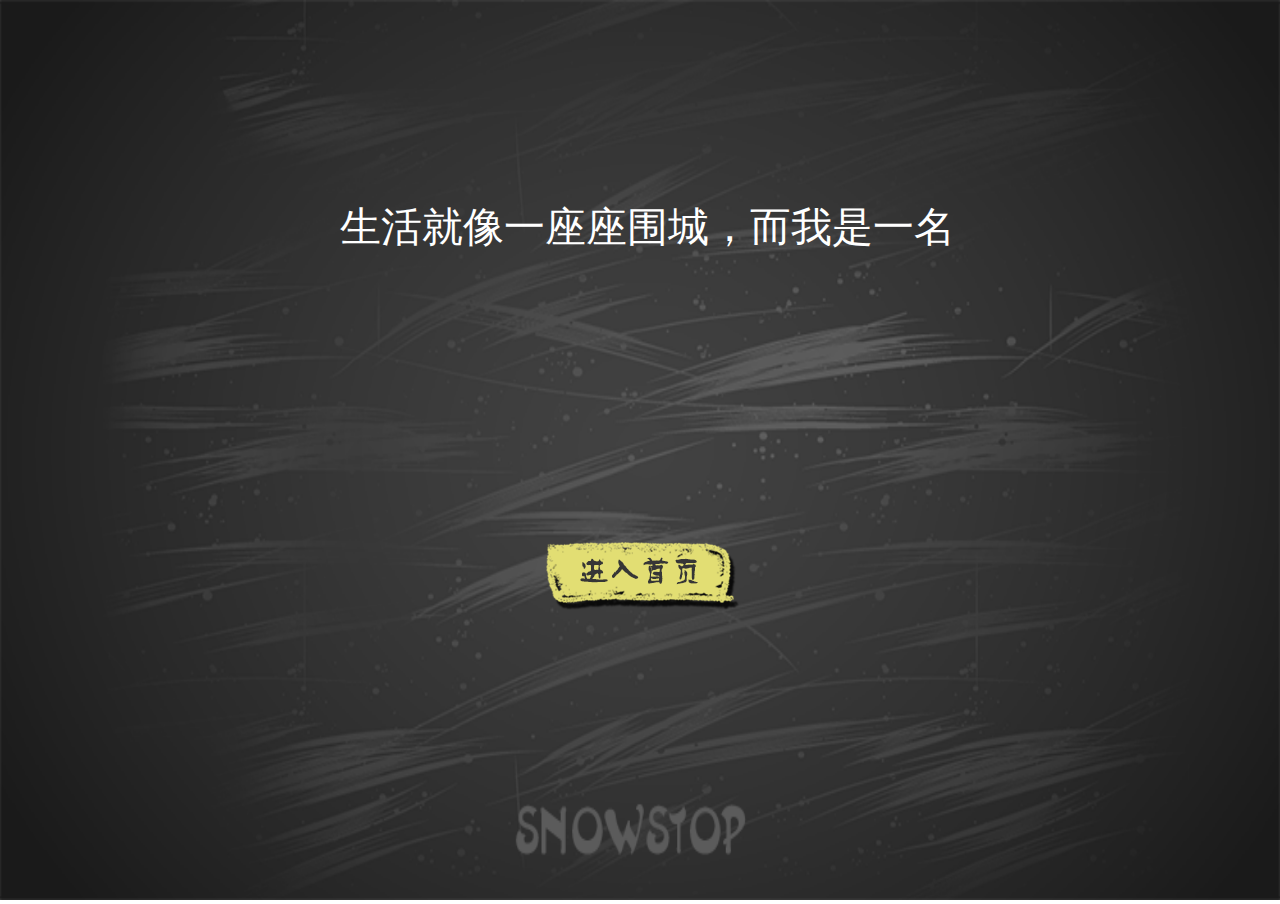
==== index.html @ 5cf8e104 "Update index.html" ====
<!DOCTYPE HTML PUBLIC "-//W3C//DTD HTML 4.01//EN" "http://www.w3.org/TR/html4/strict.dtd">
<html>
<head>
<meta http-equiv="Content-Type" content="text/html; charset=utf-8">
<title>无标题文档</title>

	<link href="image/title3.ico" rel="icon" type="image/x-icon" />

<style>
*{margin:0;padding:0;}
html{ overflow:hidden;}
#cav{background:#000 url(image/bk3.png) no-repeat;background-size:100% 100%; cursor:url(image/fenbi3.cur),auto; }
#kaitou p{font:41px '方正呐喊体';color:#fff;position:absolute;top:200px;left:50%;margin-left:-300px;}
#kaitou a{position:absolute;top:60%;left:50%;margin-left:-105px;width:210px;height:70px;background:url(image/in.png) no-repeat 50% 50%; text-indent:-999999em; }
#kaitou a:active{background:url(image/in-active.png) no-repeat 50% 50%;}
</style>
<script>
window.onload=function(){
	var oC=document.getElementById('cav');
	var gd=oC.getContext('2d');
	
	var winW=document.documentElement.clientWidth;
	var winH=document.documentElement.clientHeight;
	oC.width=winW;
	oC.height=winH;

	oC.onmousedown=function(ev){
		var x=ev.clientX-oC.offsetLeft;
		var y=ev.clientY-oC.offsetLeft+8;
		gd.beginPath();
		gd.moveTo(x,y)
		
		document.onmousemove=function(ev){
			var x=ev.clientX-oC.offsetLeft;
			var y=ev.clientY-oC.offsetLeft+8;
			
			gd.lineTo(x,y);
			gd.strokeStyle='rgba(255, 255, 255, .2)';
			gd.lineWidth='5';

			gd.stroke();
		}
		document.onmouseup=function(){
			document.onmousemove=document.onmouseup=null;
		}
		return false;
	}
}
</script>
</head>

<body>
<div id="kaitou">
    <canvas id="cav" width="700" height="600"></canvas>
    <p>生活就像一座座围城，而我是一名</p>
    <a href="javascript:;">进入首页</a>
</div>
</body>
</html>
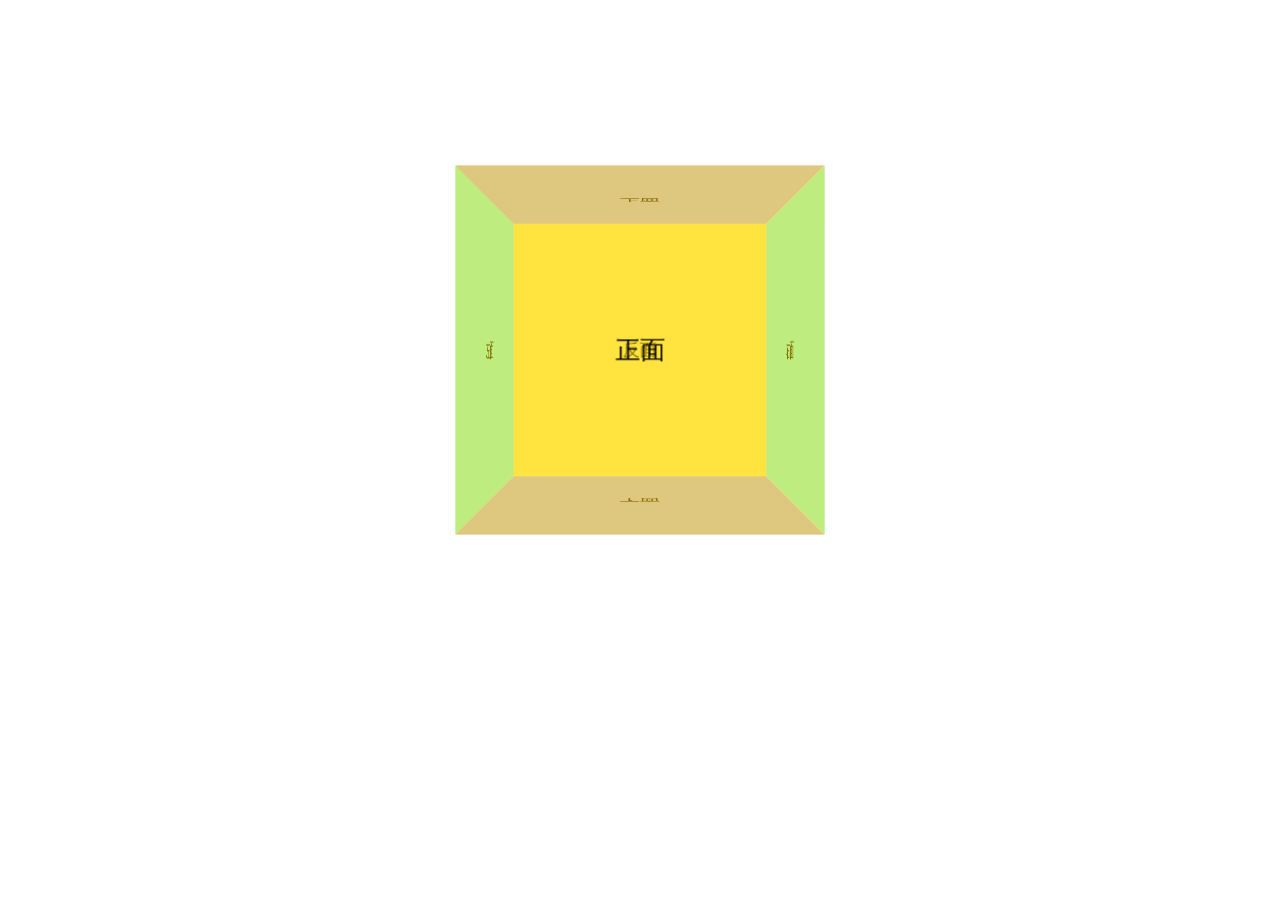
==== commit 728994f0: "log" ====
--- a/index.html
+++ b/index.html
@@ -3,57 +3,27 @@
 <head>
 <meta http-equiv="Content-Type" content="text/html; charset=utf-8">
 <title>无标题文档</title>
-
-	<link href="image/title3.ico" rel="icon" type="image/x-icon" />
-
 <style>
-*{margin:0;padding:0;}
-html{ overflow:hidden;}
-#cav{background:#000 url(image/bk3.png) no-repeat;background-size:100% 100%; cursor:url(image/fenbi3.cur),auto; }
-#kaitou p{font:41px '方正呐喊体';color:#fff;position:absolute;top:200px;left:50%;margin-left:-300px;}
-#kaitou a{position:absolute;top:60%;left:50%;margin-left:-105px;width:210px;height:70px;background:url(image/in.png) no-repeat 50% 50%; text-indent:-999999em; }
-#kaitou a:active{background:url(image/in-active.png) no-repeat 50% 50%;}
+#box{position:relative;margin:200px auto;width:300px;height:300px; -webkit-transform-style:preserve-3d; -webkit-transition:3s all linear; -webkit-transform: perspective(800px) rotateX(0deg) rotateY(0deg)}
+#box div{width:100%;height:100%;text-align:center;font:20px/300px '微软雅黑';position:absolute;top:0;left:0;}
+#box .f{background:rgba(255,217,0,0.5);-webkit-transform:translateZ(-150px);}
+#box .top{background:rgba(123,111,255,0.5);-webkit-transform:translate(0,-150px) rotateX(90deg);}
+#box .bottom{background:rgba(123,111,255,0.5);-webkit-transform:translate(0,150px) rotateX(-90deg);}
+#box .left{background:rgba(0,255,255,0.5);-webkit-transform:translate(-150px,0px) rotateY(90deg);}
+#box .right{background:rgba(0,255,255,0.5);-webkit-transform:translate(150px,0px) rotateY(-90deg);}
+#box .z{background:rgba(255,217,0,0.5);-webkit-transform:translateZ(150px);}
+#box:active{-webkit-transform: perspective(800px) rotateX(360deg) rotateY(-360deg)}
 </style>
-<script>
-window.onload=function(){
-	var oC=document.getElementById('cav');
-	var gd=oC.getContext('2d');
-	
-	var winW=document.documentElement.clientWidth;
-	var winH=document.documentElement.clientHeight;
-	oC.width=winW;
-	oC.height=winH;
-
-	oC.onmousedown=function(ev){
-		var x=ev.clientX-oC.offsetLeft;
-		var y=ev.clientY-oC.offsetLeft+8;
-		gd.beginPath();
-		gd.moveTo(x,y)
-		
-		document.onmousemove=function(ev){
-			var x=ev.clientX-oC.offsetLeft;
-			var y=ev.clientY-oC.offsetLeft+8;
-			
-			gd.lineTo(x,y);
-			gd.strokeStyle='rgba(255, 255, 255, .2)';
-			gd.lineWidth='5';
-
-			gd.stroke();
-		}
-		document.onmouseup=function(){
-			document.onmousemove=document.onmouseup=null;
-		}
-		return false;
-	}
-}
-</script>
 </head>
 
 <body>
-<div id="kaitou">
-    <canvas id="cav" width="700" height="600"></canvas>
-    <p>生活就像一座座围城，而我是一名</p>
-    <a href="javascript:;">进入首页</a>
+<div id="box">
+	<div class="z">正面</div>
+	<div class="f">反面</div>
+	<div class="left">左面</div>
+	<div class="right">右面</div>
+	<div class="top">上面</div>
+	<div class="bottom">下面</div>
 </div>
 </body>
 </html>
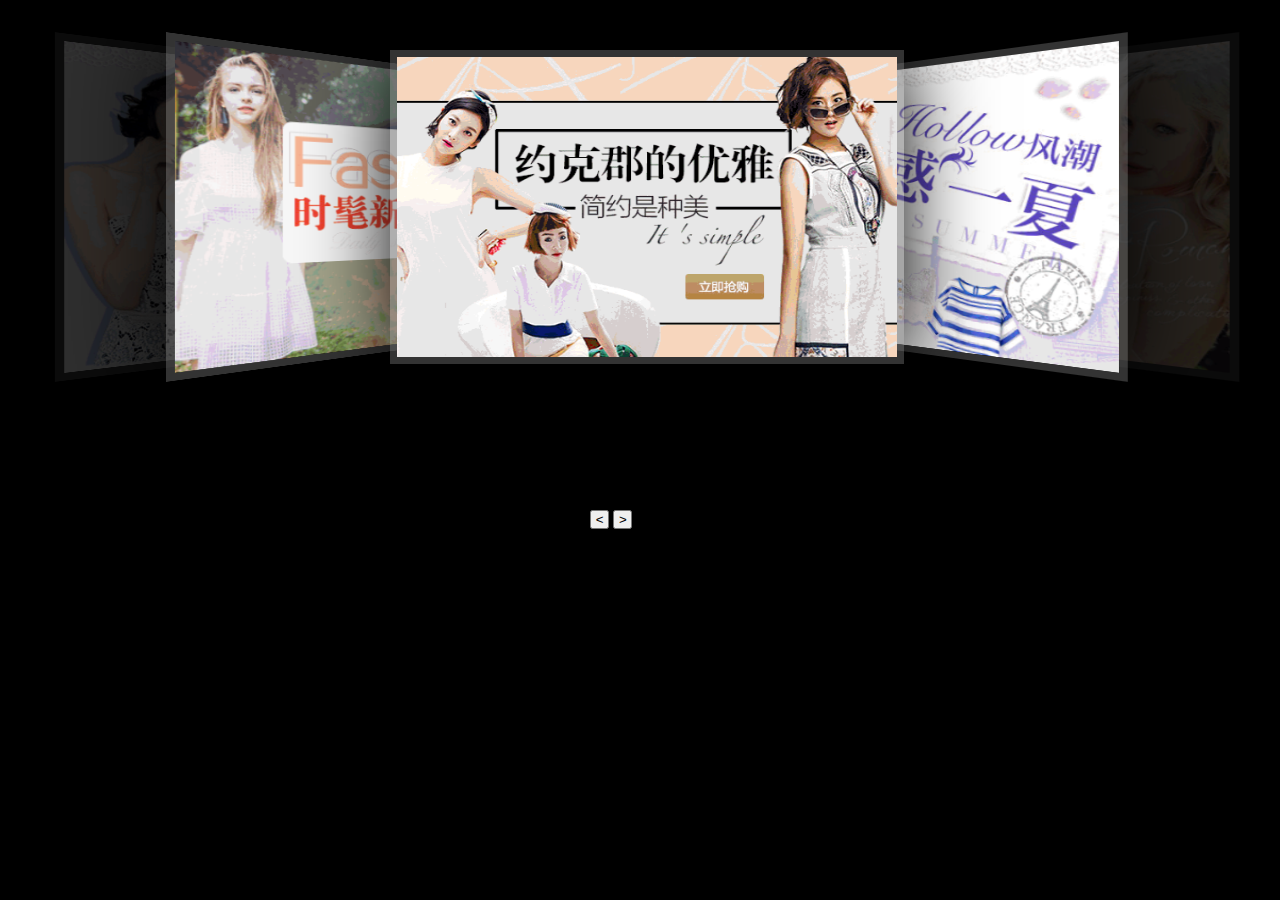
==== commit aaf0dc89: "log" ====
--- a/index.html
+++ b/index.html
@@ -4,26 +4,83 @@
 <meta http-equiv="Content-Type" content="text/html; charset=utf-8">
 <title>无标题文档</title>
 <style>
-#box{position:relative;margin:200px auto;width:300px;height:300px; -webkit-transform-style:preserve-3d; -webkit-transition:3s all linear; -webkit-transform: perspective(800px) rotateX(0deg) rotateY(0deg)}
-#box div{width:100%;height:100%;text-align:center;font:20px/300px '微软雅黑';position:absolute;top:0;left:0;}
-#box .f{background:rgba(255,217,0,0.5);-webkit-transform:translateZ(-150px);}
-#box .top{background:rgba(123,111,255,0.5);-webkit-transform:translate(0,-150px) rotateX(90deg);}
-#box .bottom{background:rgba(123,111,255,0.5);-webkit-transform:translate(0,150px) rotateX(-90deg);}
-#box .left{background:rgba(0,255,255,0.5);-webkit-transform:translate(-150px,0px) rotateY(90deg);}
-#box .right{background:rgba(0,255,255,0.5);-webkit-transform:translate(150px,0px) rotateY(-90deg);}
-#box .z{background:rgba(255,217,0,0.5);-webkit-transform:translateZ(150px);}
-#box:active{-webkit-transform: perspective(800px) rotateX(360deg) rotateY(-360deg)}
+*{margin:0;padding:0; list-style:none;}
+body{background:#000;}
+#div1{width:100px;margin:20px auto; }
+#box{width:100%;position:relative;margin:50px auto;height:410px;_background:#333;}
+#box ul{width:500px;position:absolute;top:0;left:50%;margin-left:-250px;}
+#box li{ box-shadow:0 0 80px #000;position:absolute;left:0;top:0;width:500px;height:300px;border:7px solid rgba(102,102,102,.5); float:left;  -webkit-transform-style:preserve-3d; -webkit-transition:.5s all ease;opacity:0;}
+#box li img{width:100%;height:100%;}
+#box li.cur{opacity:1; z-index:5;}
+#box li.l1{-webkit-transform:perspective(800px) translateZ(-100px) translateX(-250px) rotateY(45deg);opacity:1; z-index:4;}
+#box li.r1{-webkit-transform:perspective(800px) translateZ(-100px) translateX(250px) rotateY(-45deg);opacity:1; z-index:4;}
+#box li.l2{-webkit-transform:perspective(800px) translateZ(-100px) translateX(-350px) rotateY(45deg);opacity:.2; z-index:3;}
+#box li.r2{-webkit-transform:perspective(800px) translateZ(-100px) translateX(350px) rotateY(-45deg);opacity:.2; z-index:3;}
 </style>
+<script>
+window.onload=function(){
+	var oPrev=document.getElementById('prev');
+	var oNext=document.getElementById('next');
+	var aLi = document.querySelectorAll('#box ul li');
+	var aClass=[];
+	var bOk=false;
+	
+	for(var i=0;i<aLi.length;i++){
+		aClass[i]=aLi[i].className;
+	}
+	
+	oNext.onclick=function(){
+		if(bOk) return;
+		bOk=true;
+		aClass.unshift(aClass.pop());
+		tab();
+	}
+	oPrev.onclick=function(){
+		if(bOk) return;
+		bOk=true;
+		aClass.push(aClass.shift());
+		tab();
+	}
+	
+	function tab(){
+		var oCur=document.querySelector('li.cur');
+		for(var i=0;i<aLi.length;i++){
+			aLi[i].className=aClass[i];
+		}
+		function tranEnd(){
+			oCur.removeEventListener('transitionend',tranEnd,false);
+			bOk=false;
+		}
+		oCur.addEventListener('transitionend',tranEnd,false);
+	}
+}
+
+
+</script>
 </head>
 
 <body>
 <div id="box">
-	<div class="z">正面</div>
-	<div class="f">反面</div>
-	<div class="left">左面</div>
-	<div class="right">右面</div>
-	<div class="top">上面</div>
-	<div class="bottom">下面</div>
+    <ul>
+        <li class="l2"><img src="img/img1.png"/></li>
+        <li class="l1"><img src="img/img3.png"/></li>
+        <li class="cur"><img src="img/img2.png"/></li>
+        <li class="r1"><img src="img/img1.png"/></li>
+        <li class="r2"><img src="img/img3.png"/></li>
+        <li ><img src="img/img4.png"/></li>
+        <li ><img src="img/img5.png"/></li>
+        <li ><img src="img/pic1.jpg"/></li>
+        <li ><img src="img/pic2.jpg"/></li>
+        <li ><img src="img/pic3.jpg"/></li>
+        <li ><img src="img/pic4.jpg"/></li>
+        <li ><img src="img/pic5.jpg"/></li>
+    </ul>
 </div>
+<div id="div1">
+    <input type="button" value=" < " id="prev"/>
+    <input type="button" value=" > " id="next"/>
+</div>
+
 </body>
 </html>
+
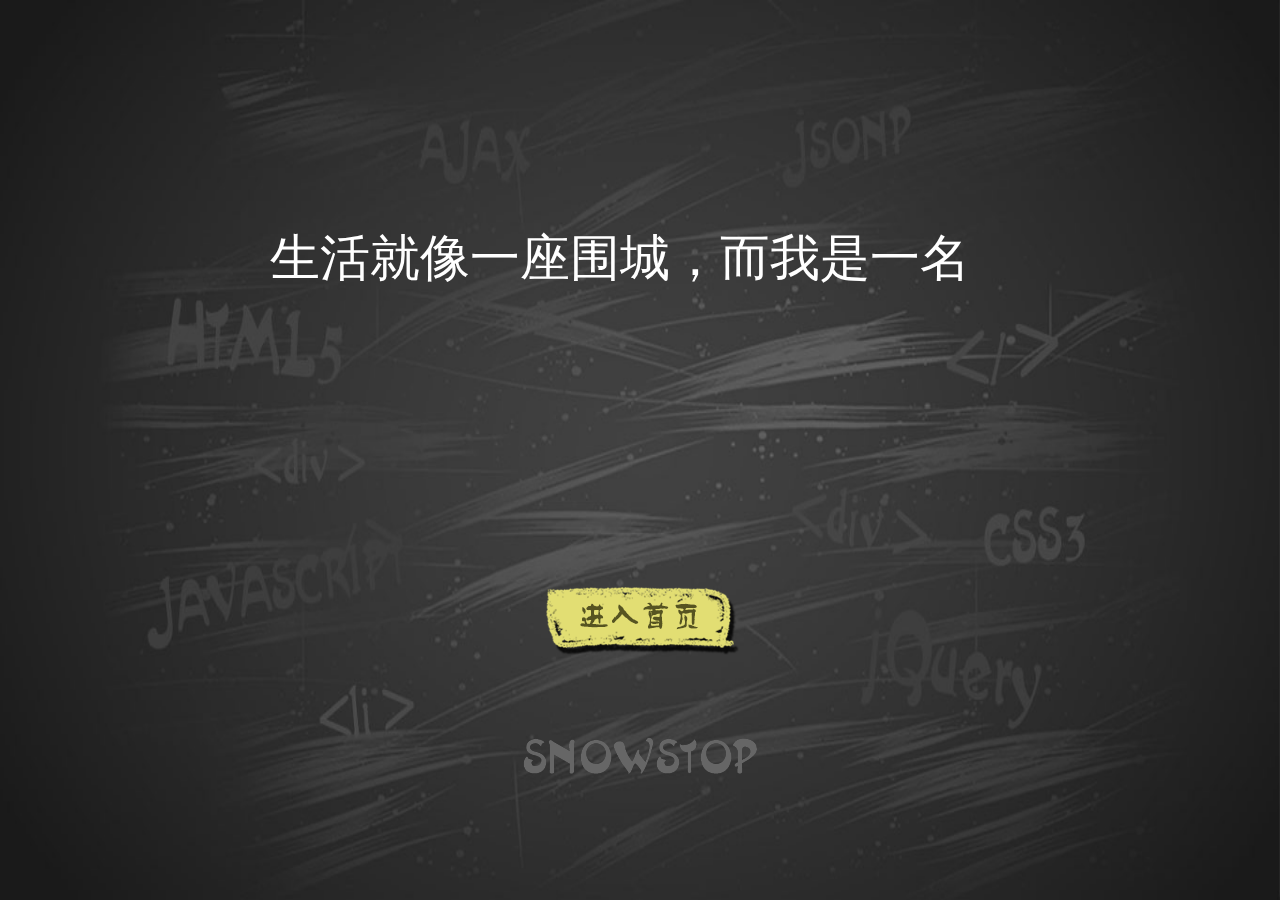
==== commit 878c3872: "log" ====
--- a/index.html
+++ b/index.html
@@ -1,86 +1,74 @@
-<!DOCTYPE HTML PUBLIC "-//W3C//DTD HTML 4.01//EN" "http://www.w3.org/TR/html4/strict.dtd">
-<html>
+<!DOCTYPE html>
+<html lang="zh-Hans">
 <head>
-<meta http-equiv="Content-Type" content="text/html; charset=utf-8">
-<title>无标题文档</title>
-<style>
-*{margin:0;padding:0; list-style:none;}
-body{background:#000;}
-#div1{width:100px;margin:20px auto; }
-#box{width:100%;position:relative;margin:50px auto;height:410px;_background:#333;}
-#box ul{width:500px;position:absolute;top:0;left:50%;margin-left:-250px;}
-#box li{ box-shadow:0 0 80px #000;position:absolute;left:0;top:0;width:500px;height:300px;border:7px solid rgba(102,102,102,.5); float:left;  -webkit-transform-style:preserve-3d; -webkit-transition:.5s all ease;opacity:0;}
-#box li img{width:100%;height:100%;}
-#box li.cur{opacity:1; z-index:5;}
-#box li.l1{-webkit-transform:perspective(800px) translateZ(-100px) translateX(-250px) rotateY(45deg);opacity:1; z-index:4;}
-#box li.r1{-webkit-transform:perspective(800px) translateZ(-100px) translateX(250px) rotateY(-45deg);opacity:1; z-index:4;}
-#box li.l2{-webkit-transform:perspective(800px) translateZ(-100px) translateX(-350px) rotateY(45deg);opacity:.2; z-index:3;}
-#box li.r2{-webkit-transform:perspective(800px) translateZ(-100px) translateX(350px) rotateY(-45deg);opacity:.2; z-index:3;}
-</style>
-<script>
-window.onload=function(){
-	var oPrev=document.getElementById('prev');
-	var oNext=document.getElementById('next');
-	var aLi = document.querySelectorAll('#box ul li');
-	var aClass=[];
-	var bOk=false;
-	
-	for(var i=0;i<aLi.length;i++){
-		aClass[i]=aLi[i].className;
-	}
-	
-	oNext.onclick=function(){
-		if(bOk) return;
-		bOk=true;
-		aClass.unshift(aClass.pop());
-		tab();
-	}
-	oPrev.onclick=function(){
-		if(bOk) return;
-		bOk=true;
-		aClass.push(aClass.shift());
-		tab();
-	}
-	
-	function tab(){
-		var oCur=document.querySelector('li.cur');
-		for(var i=0;i<aLi.length;i++){
-			aLi[i].className=aClass[i];
-		}
-		function tranEnd(){
-			oCur.removeEventListener('transitionend',tranEnd,false);
-			bOk=false;
-		}
-		oCur.addEventListener('transitionend',tranEnd,false);
-	}
-}
-
-
-</script>
+<meta charset="UTF-8">
+<title>汪-前端攻城狮</title>
+<!--<link href="image/title0.ico" rel="icon" type="image/x-icon" />
+--><link rel="stylesheet" href="css/common.css"/>
+<link rel="stylesheet" href="css/index_style.css"/>
+<script src="javascript/frame.js"></script>
+<script src="javascript/snowstop.js"></script>
 </head>
 
 <body>
-<div id="box">
-    <ul>
-        <li class="l2"><img src="img/img1.png"/></li>
-        <li class="l1"><img src="img/img3.png"/></li>
-        <li class="cur"><img src="img/img2.png"/></li>
-        <li class="r1"><img src="img/img1.png"/></li>
-        <li class="r2"><img src="img/img3.png"/></li>
-        <li ><img src="img/img4.png"/></li>
-        <li ><img src="img/img5.png"/></li>
-        <li ><img src="img/pic1.jpg"/></li>
-        <li ><img src="img/pic2.jpg"/></li>
-        <li ><img src="img/pic3.jpg"/></li>
-        <li ><img src="img/pic4.jpg"/></li>
-        <li ><img src="img/pic5.jpg"/></li>
-    </ul>
-</div>
-<div id="div1">
-    <input type="button" value=" < " id="prev"/>
-    <input type="button" value=" > " id="next"/>
+
+<div id="kaitou">
+    <canvas id="cav" width="700" height="600"></canvas>
+    <p>生活就像一座围城，而我是一名</p>
+    <a href="javascript:;">进入首页</a>
+    <span></span>
+    <div class="kt_name">
+        <b class="l">&lt;</b>
+        <b class="g">攻</b>
+        <b class="g">城</b>
+        <b class="g">狮</b>
+        <b class="r">/&gt;</b>
+    </div>
 </div>
 
+<!--导航开始-->
+<div id="nav_r">
+   <ul class="clearfix">
+      <li class="active">首页</li>
+      <li>技能</li>
+      <li>效果展示</li>
+      <li>效果展示2</li>
+      <li>联系方式</li>
+      <li id="bar"></li>
+
+   </ul>
+</div>
+<!--导航结束-->
+<ul id="tab">
+	<li class="active"></li>
+	<li></li>
+	<li></li>
+	<li></li>
+	<li class="last"></li>
+</ul>
+
+<div id="next"><a href="javascript:;"></a></div>
+
+<div id="wrap">
+    <div class="page page1">
+        <div class="nav">
+        </div>
+    </div>
+    <div class="page page2">
+
+    </div>
+    <div class="page page3">
+
+    </div>
+    <div class="page page4">
+
+    </div>
+    <div class="page page5">
+    	<ul class="snow" id="snow">
+        	<li></li>
+        </ul>
+
+    </div>
+</div>
 </body>
 </html>
-
--- a/css/common.css
+++ b/css/common.css
@@ -0,0 +1,17 @@
+@charset "utf-8";
+/* CSS Document */
+
+body, ul, ol, li, p, h1, h2, h3, h4, h5, h6, form, fieldset, table, td, img, div, dl, dt, dd, input { margin: 0; padding: 0; border: 0; }
+body { font-size: 12px; font-family: '\65B0\5B8B\4F53', '\5B8B\4F53', Verdana; }
+ul, ol { list-style-type: none; }
+select, input, img { vertical-align: middle; outline: none; display:block; }
+a { text-decoration: none;color:#000; }
+a { blr:expression(this.onFocus=this.blur())
+}
+i,b{ font-style:normal; font-weight:normal;}
+a { outline: none; }
+html { overflow-x: hidden; }
+.clearfix:after { content: ""; display: block; clear: both; }
+.clearfix { zoom: 1; }
+.fl { float: left; }
+.fr { float: right; }--- a/css/index_style.css
+++ b/css/index_style.css
@@ -0,0 +1,51 @@
+@charset "utf-8";
+/* CSS Document */
+html{width:100%;height:100%;overflow:hidden}
+
+body{width:100%;height:100%;overflow:hidden;_background:url(../image/background1.jpg) no-repeat; background-size:100% 100%; min-width:600px;}
+
+#kaitou{ opacity:1; position:absolute;top:0;left:0; z-index:999;width:100%;height:100%; overflow:hidden;}
+#cav{background:url(../image/bk1.jpg) no-repeat;background-size:100% 100%; cursor:url(../image/fenbi3.cur),auto; _overflow:hidden;}
+#kaitou p{font:50px '方正呐喊体';color:#fff;position:absolute;top:25%;left:50%;margin-left:-370px;}
+#kaitou a{position:absolute;top:65%;left:50%;margin-left:-105px;width:210px;height:70px;background:url(../image/in.png) no-repeat 50% 50%; text-indent:-999999em;  cursor:url(../image/shouzhi.cur),auto; }
+#kaitou .kt_name{width:450px;height:70px;position:relative;}
+#kaitou .kt_name b{width:77px;height:69px;position:absolute;background:url(../image/gongchengshi.png) no-repeat 0 156px; text-indent:-999999em;}
+
+#kaitou span{position:absolute;width:234px;height:37px;background:url(../image/logo.png) no-repeat;bottom:14%;left:50%;margin-left:-117px;}
+#kaitou a:hover{background:url(../image/in-hover.png) no-repeat 50% 50%;}
+#kaitou a:active{background:url(../image/in-active.png) no-repeat 50% 50%;}
+
+#nav_r{display:none;width:500px;margin-right:20px;position:absolute;right:0;top:18px;background:rgba(184, 184, 106, 0.58); border-radius:31px;overflow:hidden; z-index:100; }
+#nav_r ul{position:relative;z-index:1;}
+#nav_r li{width:100px;height:40px;float:left;text-align:center;font:13px/40px '微软雅黑';color:#2F2F27; cursor:pointer;}
+#nav_r li.active{color:#FFFFC7;}
+/*#nav_r li a:hover{color:#FFFFC7;}*/
+#nav_r #bar{position:absolute;top:-10px;left:0;width:100px;height:60px; border-radius:60%;background:rgba(220, 214, 42, 0.56);z-index:-1; }
+
+#wrap{display:none;width:100%;height:100%;background:url(../image/background1.jpg);position:absolute;top:0;left:0;}
+#wrap .page{width:100%;height:100%; position:relative;}
+#wrap .page1{ _background:#990; }
+#wrap .page1 .nav{width:100%;height:75px;background:rgb(184, 184, 106);}
+#snow{width:100%;height:200px;position:absolute;left:0;bottom:0;}
+#snow li{background:#fff;; position:absolute;bottom:-10px; border-radius:50%;}
+
+#wrap .page2{ background:#333;}
+
+#wrap .page3{ background:#666;}
+
+#wrap .page4{ background:#000;}
+#wrap .page5{background:rgb(184, 184, 106);}
+
+#tab{position:absolute;top:50%;right:20px;width:10px;height:110px;margin-top:-55px; z-index:100;}
+#tab li{width:10px;height:10px; border-radius:50%;border:1px solid #E4E48C;background:#E4E48C; cursor:pointer;margin:0 auto 15px;-webkit-transition:.2s all ease;-moz-transition:.2s all ease;-ms-transition:.2s all ease;-o-transition:.2s all ease;transition:.2s all ease;}
+#tab li.active{-webkit-transform:scale(1.5,1.5);-moz-transform:scale(1.5,1.5);-ms-transform:scale(1.5,1.5);-o-transform:scale(1.5,1.5);transform:scale(1.5,1.5);background:none;}
+
+
+#next{ opacity:1;-webkit-transition:.5s all ease;-moz-transition:.5s all ease;-ms-transition:.2s all ease;-o-transition:.2s all ease;transition:.2s all ease;}
+#next a{position:fixed;z-index:100;bottom:40px;left:50%;margin-left:-25px; width:51px;height:16px;background:url(../image/jiantou.png) no-repeat; }
+
+
+
+::selection{color:#e2de73;}
+::-moz-selection{color:#fff;}
+
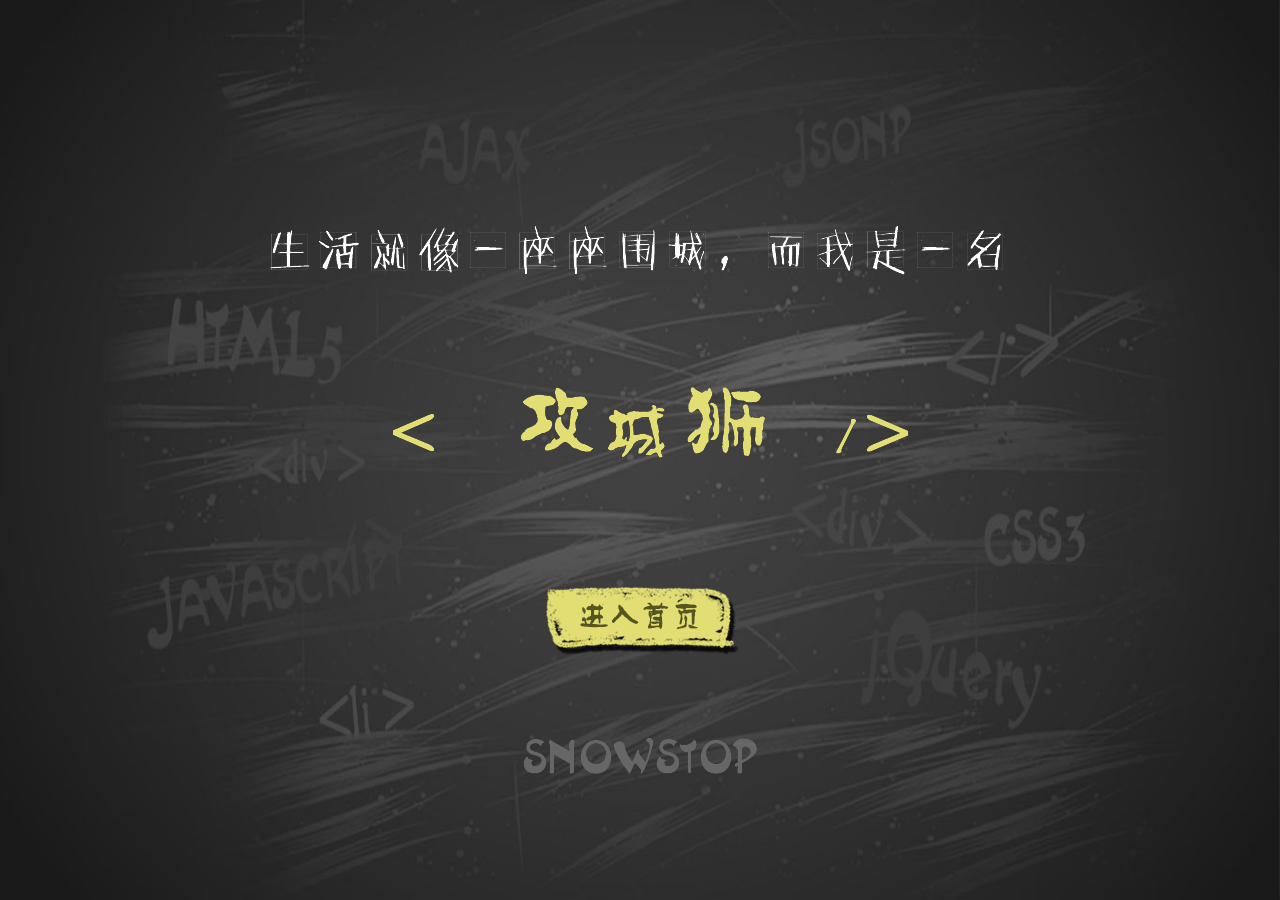
==== commit 067ec3b8: "blog" ====
--- a/index.html
+++ b/index.html
@@ -2,9 +2,9 @@
 <html lang="zh-Hans">
 <head>
 <meta charset="UTF-8">
-<title>汪-前端攻城狮</title>
-<!--<link href="image/title0.ico" rel="icon" type="image/x-icon" />
---><link rel="stylesheet" href="css/common.css"/>
+<title>汪雪婷-前端攻城狮</title>
+<link href="image/title2.ico" rel="icon" type="image/x-icon" />
+<link rel="stylesheet" href="css/common.css"/>
 <link rel="stylesheet" href="css/index_style.css"/>
 <script src="javascript/frame.js"></script>
 <script src="javascript/snowstop.js"></script>
@@ -14,16 +14,16 @@
 
 <div id="kaitou">
     <canvas id="cav" width="700" height="600"></canvas>
-    <p>生活就像一座围城，而我是一名</p>
+    <img src="image/kt-life.png" alt="生活就像一座围城，而我是一名">
     <a href="javascript:;">进入首页</a>
     <span></span>
-    <div class="kt_name">
-        <b class="l">&lt;</b>
-        <b class="g">攻</b>
-        <b class="g">城</b>
-        <b class="g">狮</b>
-        <b class="r">/&gt;</b>
-    </div>
+    <ul class="kt_name">
+        <li class="l">&lt;</li>
+        <li class="g">攻</li>
+        <li class="c">城</li>
+        <li class="s">狮</li>
+        <li class="r">/&gt;</li>
+    </ul>
 </div>
 
 <!--导航开始-->
@@ -31,8 +31,7 @@
    <ul class="clearfix">
       <li class="active">首页</li>
       <li>技能</li>
-      <li>效果展示</li>
-      <li>效果展示2</li>
+      <li>作品展示</li>
       <li>联系方式</li>
       <li id="bar"></li>
 
@@ -44,26 +43,109 @@
 	<li></li>
 	<li></li>
 	<li></li>
-	<li class="last"></li>
 </ul>
 
-<div id="next"><a href="javascript:;"></a></div>
+<div id="next"></div>
 
 <div id="wrap">
     <div class="page page1">
         <div class="nav">
+        	<h2></h2>
+            <p>—— 汪雪婷的个人网站</p>
         </div>
+    	<div class="title"><span class="fl"></span>ABOUT ME<span class="fr"></span></div>
+        <ul class="content" id="content">
+        	<li class="li name">
+            	<div></div>
+                <img src="image/page1-name.png" />
+                <i>本人姓名</i>
+                <span>汪雪婷</span>
+            </li>
+        	<li class="li skill">
+            	<div></div>
+                <img src="image/page1-skill.png" />
+                <i>职业技能</i>
+                <span><p>1.熟练掌握HTML/CSS/JavaScript前端技术及相关的类库(jQuery)的使用，结构良好，代码具有良好的兼容性</p>
+                    <p>2.熟练HTML5和CSS3，熟悉移动端常用的布局及开发技巧</p>
+                    <p>3.熟悉各种前端流行框架，熟悉Git管理工具，了解Grunt/Gulp等前端自动化工具</p>
+                    <p>4.熟悉掌握AJAX/JSONP数据交互技术</p>
+                    <p>5.熟练Photoshop、AI等设计软件</p>
+                    <p>......</p>
+                </span>
+            </li>
+        	<li class="photo1">
+            	<div></div>
+            </li>
+        	<li class="photo2">
+            	<div></div>
+            </li>
+        	<li class="li love">
+            	<div></div>
+                <img src="image/page1-love.png" />
+                <i>兴趣爱好</i>
+                <span><p>1.旅游爬山</p>
+                    <p>2.摄影</p>
+                    <p>3.画画</p>
+                    <p>等等...</p>
+                </span>
+            </li>
+        	<li class="li job">
+            	<div></div>
+                <img src="image/page1-job.png" />
+                <i>职&nbsp;&nbsp;业</i>
+                <span>前端开发工程师</span>
+            </li>
+        	<li class="li age">
+            	<div></div>
+                <img src="image/page1-age.png" />
+                <i>出生年月</i>
+                <span>1991年</span>
+            </li>
+        	<li class="li pingjia">
+            	<div></div>
+                <img src="image/page1-pingjia.png" />
+                <i>自我评价</i>
+                <span><p>1.关注新技术，对科技动态有浓厚兴趣</p>
+                    <p>2.认真细致、有责任心、乐于分享、愿意交流，具备良好的沟通能力和理解能力。</p>
+                    <p>3.善于学习和运用新知识，团队意识强！</p>
+                </span>
+            </li>
+        	<li class="photo3">
+            	<div></div>
+            </li>
+        </ul>
     </div>
     <div class="page page2">
+    	<div class="title"><span class="fl"></span>SERVIES<span class="fr"></span></div>
+    	<ul class="word3d">
+        	<li>JavaScript</li>
+        	<li>CSS3</li>
+        	<li>CSS</li>
+        	<li>AI</li>
+        	<li>HTML</li>
+        	<li>AJAX</li>
+        	<li>3D</li>
+        	<li>CorelDRAW</li>
+        	<li>Bootstrap</li>
+        	<li>JSONP</li>
+        	<li>Github</li>
+        	<li>AngularJs</li>
+        	<li>Dw</li>
+        	<li>Photoshop</li>
+        	<li>jQuery</li>
+        	<li>HTML5</li>
+            
+        </ul>
+        <span class="center"></span>
+        
+        <h3></h3>
 
     </div>
     <div class="page page3">
-
+    	<div class="title"><span class="fl"></span>CASE SHOW<span class="fr"></span></div>
     </div>
     <div class="page page4">
-
-    </div>
-    <div class="page page5">
+    	<div class="title"><span class="fl"></span>CONTACT ME<span class="fr"></span></div>
     	<ul class="snow" id="snow">
         	<li></li>
         </ul>
--- a/css/index_style.css
+++ b/css/index_style.css
@@ -5,47 +5,131 @@
 body{width:100%;height:100%;overflow:hidden;_background:url(../image/background1.jpg) no-repeat; background-size:100% 100%; min-width:600px;}
 
 #kaitou{ opacity:1; position:absolute;top:0;left:0; z-index:999;width:100%;height:100%; overflow:hidden;}
-#cav{background:url(../image/bk1.jpg) no-repeat;background-size:100% 100%; cursor:url(../image/fenbi3.cur),auto; _overflow:hidden;}
-#kaitou p{font:50px '方正呐喊体';color:#fff;position:absolute;top:25%;left:50%;margin-left:-370px;}
+#cav{background:url(../image/bk1.jpg) no-repeat;background-size:100% 100%; cursor:url(../image/fenbi3.cur); cursor:url(../image/fenbi3.cur),auto;}
+#kaitou img{position:absolute;top:25%;left:50%;margin-left:-370px;}
 #kaitou a{position:absolute;top:65%;left:50%;margin-left:-105px;width:210px;height:70px;background:url(../image/in.png) no-repeat 50% 50%; text-indent:-999999em;  cursor:url(../image/shouzhi.cur),auto; }
-#kaitou .kt_name{width:450px;height:70px;position:relative;}
-#kaitou .kt_name b{width:77px;height:69px;position:absolute;background:url(../image/gongchengshi.png) no-repeat 0 156px; text-indent:-999999em;}
+#kaitou .kt_name{width:445px;margin:300px auto;_position:relative;_top:40%;_left:50%;_margin-left:-195px;_overflow:hidden;}
+#kaitou .kt_name li{position:absolute;text-indent:-999999em;}
+#kaitou .kt_name li.l{width:42px;height:38px;background:url(../image/gongchengshi.png) no-repeat -16px 0; top:46%;left:30.7%;}
+#kaitou .kt_name li.g{width:73px;height:65px;background:url(../image/gongchengshi.png) no-repeat -3px -38px; top:43%;_left:500px;left:40.7%;}
+#kaitou .kt_name li.c{width:57px;height:53px;background:url(../image/gongchengshi.png) no-repeat -10px -103px; top:45%;_left:580px;left:47.5%;}
+#kaitou .kt_name li.s{width:78px;height:69px;background:url(../image/gongchengshi.png) no-repeat 0 -156px; top:43%;_left:650px;left:53.7%;}
+#kaitou .kt_name li.r{width:73px;height:40px;background:url(../image/gongchengshi.png) no-repeat -3px -225px;top:46%;_left:770px;left:65.3%;}
 
 #kaitou span{position:absolute;width:234px;height:37px;background:url(../image/logo.png) no-repeat;bottom:14%;left:50%;margin-left:-117px;}
 #kaitou a:hover{background:url(../image/in-hover.png) no-repeat 50% 50%;}
 #kaitou a:active{background:url(../image/in-active.png) no-repeat 50% 50%;}
 
-#nav_r{display:none;width:500px;margin-right:20px;position:absolute;right:0;top:18px;background:rgba(184, 184, 106, 0.58); border-radius:31px;overflow:hidden; z-index:100; }
+#nav_r{display:none;width:400px;;position:fixed;right:30px;top:13px;background:rgba(228, 228, 175, 0.37); border-radius:31px;overflow:hidden; z-index:100;webkit-transition:.5s all ease; }
 #nav_r ul{position:relative;z-index:1;}
 #nav_r li{width:100px;height:40px;float:left;text-align:center;font:13px/40px '微软雅黑';color:#2F2F27; cursor:pointer;}
 #nav_r li.active{color:#FFFFC7;}
 /*#nav_r li a:hover{color:#FFFFC7;}*/
-#nav_r #bar{position:absolute;top:-10px;left:0;width:100px;height:60px; border-radius:60%;background:rgba(220, 214, 42, 0.56);z-index:-1; }
+#nav_r #bar{position:absolute;top:-10px;left:0;width:100px;height:60px; border-radius:60%;background:rgba(193, 193, 118, 0.49);z-index:-1; }
 
-#wrap{display:none;width:100%;height:100%;background:url(../image/background1.jpg);position:absolute;top:0;left:0;}
-#wrap .page{width:100%;height:100%; position:relative;}
-#wrap .page1{ _background:#990; }
-#wrap .page1 .nav{width:100%;height:75px;background:rgb(184, 184, 106);}
-#snow{width:100%;height:200px;position:absolute;left:0;bottom:0;}
+#wrap{display:none;width:100%;height:100%;position:absolute;top:0;left:0;background:#000;}
+#wrap .page{width:100%;height:100%; position:relative; overflow:hidden;}
+#wrap .page1{ background:url(../image/37070-O0YYSC.png) #000 no-repeat; background-size:100% 100%;}
+#wrap .page1 .nav{width:100%;height:0px;background:rgb(210, 214, 134);position:relative;}
+#wrap .page1 .nav h2{width:235px;height:50px;background:url(../image/logo1.png) no-repeat;position:absolute;top:14px;left:25px;}
+#wrap .page1 .nav p{font:15px '微软雅黑';color:#93975B;position:absolute;top:25px;left:248px;}
+
+#wrap .page1 ul.content{width:735px;height:430px;margin:125px auto;_position:absolute;_top:107px;_left:275px;position:relative;}
+#wrap .page1 ul.content li{position:relative;position:absolute;transition:.3s all ease;-webkit-transition:.3s all ease;-moz-transition:.3s all ease;-ms-transition:.3s all ease;-o-transition:.3s all ease;}
+#wrap .page1 ul.content li div{transform:rotateZ(45deg);-webkit-transform:rotateZ(45deg);-moz-transform:rotateZ(45deg);-ms-transform:rotateZ(45deg); -o-transform:rotateZ(45deg);border-radius:2px; cursor:pointer;}
+#wrap .page1 ul.content li span{position:absolute;background:rgba(0,0,0,.9);top:0;left:0;color:#e1e5a1;font:18px/80px "微软雅黑";border:3px solid rgba(220,224,156,0.2); border-radius:10px;display:none;}
+#wrap .page1 ul.content li:hover{transform:scale(1.2,1.2);z-index:999;}
+#wrap .page1 ul.content li img,#wrap .page1 ul.content li i{cursor:pointer;};
+
+#wrap .page1 ul.content li.name{top:0px;left:0px;}
+#wrap .page1 ul.content li.name div{width:155px;height:155px;background:#b3b76d;}
+#wrap .page1 ul.content li.name span{width:150px;height:50px;font:16px/50px "微软雅黑";text-align:center;}
+#wrap .page1 ul.content li.name img{position:absolute;left:50%;margin-left:-25px;top:24%;}
+#wrap .page1 ul.content li.name i{position:absolute;left:50%;margin-left:-31px;top:62%;color:#202833;font:16px '微软雅黑';}
+#wrap .page1 ul.content li.skill{top:125px;left:125px;}
+#wrap .page1 ul.content li.skill div{width:155px;height:155px;background:#858585;}
+#wrap .page1 ul.content li.skill span{width:300px;height:200px;padding:5px;font:12px/22px "微软雅黑";}
+#wrap .page1 ul.content li.skill img{position:absolute;left:50%;margin-left:-25px;top:24%;}
+#wrap .page1 ul.content li.skill i{position:absolute;left:50%;margin-left:-31px;top:62%;color:#D3D78C;font:16px '微软雅黑';}
+#wrap .page1 ul.content li.photo1{top:-1px;left:250px;}
+#wrap .page1 ul.content li.photo1 div{width:155px;height:155px;background:url(../image/page1-photo1.png) center;}
+#wrap .page1 ul.content li.photo1:hover{transform:rotateZ(360deg);-webkit-transform:rotateZ(360deg);-moz-transform:rotateZ(360deg);-ms-transform:rotateZ(360deg);-o-transform:rotateZ(360deg);}
+#wrap .page1 ul.content li.photo2{top:242px;left:20px;}
+#wrap .page1 ul.content li.photo2 div{width:115px;height:115px;background:url(../image/page1-photo2.png) center;}
+#wrap .page1 ul.content li.photo2:hover{transform:rotateZ(360deg);-webkit-transform:rotateZ(360deg);-moz-transform:rotateZ(360deg);-ms-transform:rotateZ(360deg);-o-transform:rotateZ(360deg);}
+#wrap .page1 ul.content li.love{top:191px;left:321px;}
+#wrap .page1 ul.content li.love div{width:115px;height:115px;background:#b3b76d;}
+#wrap .page1 ul.content li.love span{width:80px;height:100px;padding:10px;font:12px/22px "微软雅黑";}
+#wrap .page1 ul.content li.love img{position:absolute;left:50%;margin-left:-25px;top:24%;}
+#wrap .page1 ul.content li.love i{position:absolute;left:50%;margin-left:-31px;top:62%;color:#202833;font:16px '微软雅黑';}
+#wrap .page1 ul.content li.job{top:94px;left:417px;}
+#wrap .page1 ul.content li.job div{width:115px;height:115px;background:#858585;}
+#wrap .page1 ul.content li.job span{width:170px;height:60px;font:18px/60px "微软雅黑";text-align:center;}
+#wrap .page1 ul.content li.job img{position:absolute;left:50%;margin-left:-18px;top:24%;}
+#wrap .page1 ul.content li.job i{position:absolute;left:50%;margin-left:-20px;top:62%;color:#D3D78C;font:16px '微软雅黑';}
+#wrap .page1 ul.content li.age{top:-3px;left:514px;}
+#wrap .page1 ul.content li.age div{width:115px;height:115px;background:#202832;}
+#wrap .page1 ul.content li.age span{width:130px;height:50px;font:16px/50px "微软雅黑";text-align:center;}
+#wrap .page1 ul.content li.age img{position:absolute;left:50%;margin-left:-22px;top:15%;}
+#wrap .page1 ul.content li.age i{position:absolute;left:50%;margin-left:-30px;top:62%;color:#D3D78C;font:16px '微软雅黑';}
+#wrap .page1 ul.content li.pingjia{top:96px;left:605px;}
+#wrap .page1 ul.content li.pingjia div{width:130px;height:130px;background:#b3b76d;}
+#wrap .page1 ul.content li.pingjia span{width:180px;height:200px;padding:5px;font:12px/22px "微软雅黑";}
+#wrap .page1 ul.content li.pingjia img{position:absolute;left:50%;margin-left:-24px;top:22%;}
+#wrap .page1 ul.content li.pingjia i{position:absolute;left:50%;margin-left:-30px;top:64%;color:#202833;font:16px '微软雅黑';}
+#wrap .page1 ul.content li.photo3{top:207px;left:496px;}
+#wrap .page1 ul.content li.photo3 div{width:130px;height:130px;background:url(../image/page1-photo3.png) center;}
+#wrap .page1 ul.content li.photo3:hover{transform:rotateZ(360deg);-webkit-transform:rotateZ(360deg);-moz-transform:rotateZ(360deg);-ms-transform:rotateZ(360deg);-o-transform:rotateZ(360deg);}
+
+#wrap .page2{ background:-webkit-radial-gradient(#242424,#000);background:-moz-radial-gradient(#242424,#000);background:-ms-radial-gradient(#242424,#000);background:-o-radial-gradient(#242424,#000);}
+#wrap .page div.title{position:relative;width:750px;height:40px;margin:35px 0;text-align:center;color:#FFF;font:25px/40px "Arial";}
+#wrap .page div.title span{position:absolute;top:15px;width:280px;height:6px;border-top:1px solid #FFF; border-bottom:1px solid #FFF;}
+#wrap .page div.title span.fl{left:0px;}
+#wrap .page div.title span.fr{right:0px;}
+#wrap .page1 div.title{position:relative;position:absolute;top:58px;left:50%;margin-left:-400px;width:800px;height:40px;text-align:center;color:#FFF;font:bold 25px/40px "Arial";}
+
+#wrap .page2 .word3d{width:130px;height:45px;position:relative; position:absolute;top:170px;left:50%;margin-left:-75px; cursor:pointer;
+-webkit-transform-style:preserve-3d;
+-moz-transform-style:preserve-3d; 
+-ms-transform-style:preserve-3d;
+-o-transform-style:preserve-3d;
+transform-style:preserve-3d;
+-webkit-transform:perspective(800px) rotateX(-3deg) rotateY(0);
+-moz-transform:perspective(800px) rotateX(-3deg) rotateY(0);
+-ms-transform:perspective(800px) rotateX(-3deg) rotateY(0);
+-o-transform:perspective(800px) rotateX(-3deg) rotateY(0);
+transform:perspective(800px) rotateX(-3deg) rotateY(0);
+
+-webkit-transition:1s all ease;
+-moz-transition:1s all ease;
+-ms-transition:1s all ease;
+-o-transition:1s all ease;
+transition:1s all ease;}
+
+#wrap .page2 .word3d li{width:130px;height:45px;font:bold 25px/45px '微软雅黑';position:absolute; top:0; left:0; 
+-webkit-transform: rotateY(0) translateZ(0px) scale(0.5,0.5);-moz-transform: rotateY(0) translateZ(0px) scale(0.5,0.5);-ms-transform: rotateY(0) translateZ(0px) scale(0.5,0.5);-o-transform: rotateY(0) translateZ(0px) scale(0.5,0.5);transform: rotateY(0) translateZ(0px) scale(0.5,0.5);
+color:rgb(246, 242, 235); text-align:center;  opacity:0;}
+
+#wrap .page2 .word3d li:hover{-webkit-transform:perspective(800px) rotateX(0deg);-moz-transform: rotateY(360deg);-ms-transform: rotateY(360deg);-o-transform: rotateY(360deg);transform: rotateY(360deg);}
+
+
+#wrap .page3{background:-webkit-radial-gradient(#242424,#000);background:-moz-radial-gradient(#242424,#000);background:-ms-radial-gradient(#242424,#000);background:-o-radial-gradient(#242424,#000);}
+
+#wrap .page4{ background:rgb(28, 28, 28);}
+#wrap .page5{background:rgb(28, 28, 28);}
+#snow{width:100%;height:168px;position:absolute;left:0;bottom:0; background:url(../image/ditu.png) no-repeat;background-size:100% 100%;}
 #snow li{background:#fff;; position:absolute;bottom:-10px; border-radius:50%;}
 
-#wrap .page2{ background:#333;}
-
-#wrap .page3{ background:#666;}
-
-#wrap .page4{ background:#000;}
-#wrap .page5{background:rgb(184, 184, 106);}
-
-#tab{position:absolute;top:50%;right:20px;width:10px;height:110px;margin-top:-55px; z-index:100;}
-#tab li{width:10px;height:10px; border-radius:50%;border:1px solid #E4E48C;background:#E4E48C; cursor:pointer;margin:0 auto 15px;-webkit-transition:.2s all ease;-moz-transition:.2s all ease;-ms-transition:.2s all ease;-o-transition:.2s all ease;transition:.2s all ease;}
-#tab li.active{-webkit-transform:scale(1.5,1.5);-moz-transform:scale(1.5,1.5);-ms-transform:scale(1.5,1.5);-o-transform:scale(1.5,1.5);transform:scale(1.5,1.5);background:none;}
+#tab{position:fixed;top:50%;right:20px;width:10px;height:100px;margin-top:-30px; z-index:100;}
+#tab li{width:6px;height:6px; border-radius:50%;border:1px solid #E4E48C;background:#E4E48C; cursor:pointer;margin:0 auto 15px;-webkit-transition:.2s all ease;-moz-transition:.2s all ease;-ms-transition:.2s all ease;-o-transition:.2s all ease;transition:.2s all ease;}
+#tab li.active{-webkit-transform:scale(1.8,1.8);-moz-transform:scale(2,2);-ms-transform:scale(1.5,1.5);-o-transform:scale(1.5,1.5);transform:scale(1.5,1.5);background:none;}
 
 
-#next{ opacity:1;-webkit-transition:.5s all ease;-moz-transition:.5s all ease;-ms-transition:.2s all ease;-o-transition:.2s all ease;transition:.2s all ease;}
-#next a{position:fixed;z-index:100;bottom:40px;left:50%;margin-left:-25px; width:51px;height:16px;background:url(../image/jiantou.png) no-repeat; }
+#next{position:fixed;z-index:100;bottom:40px;left:50%;margin-left:-35px; width:70px;height:20px;background:url(../image/jiantou.png) no-repeat; background-size:100% 100%; cursor:pointer; }
 
 
 
-::selection{color:#e2de73;}
-::-moz-selection{color:#fff;}
 
+::selection{background:#e2de73;color:#fff;}
+::-moz-selection{background:#e2de73;color:#fff;}
+
